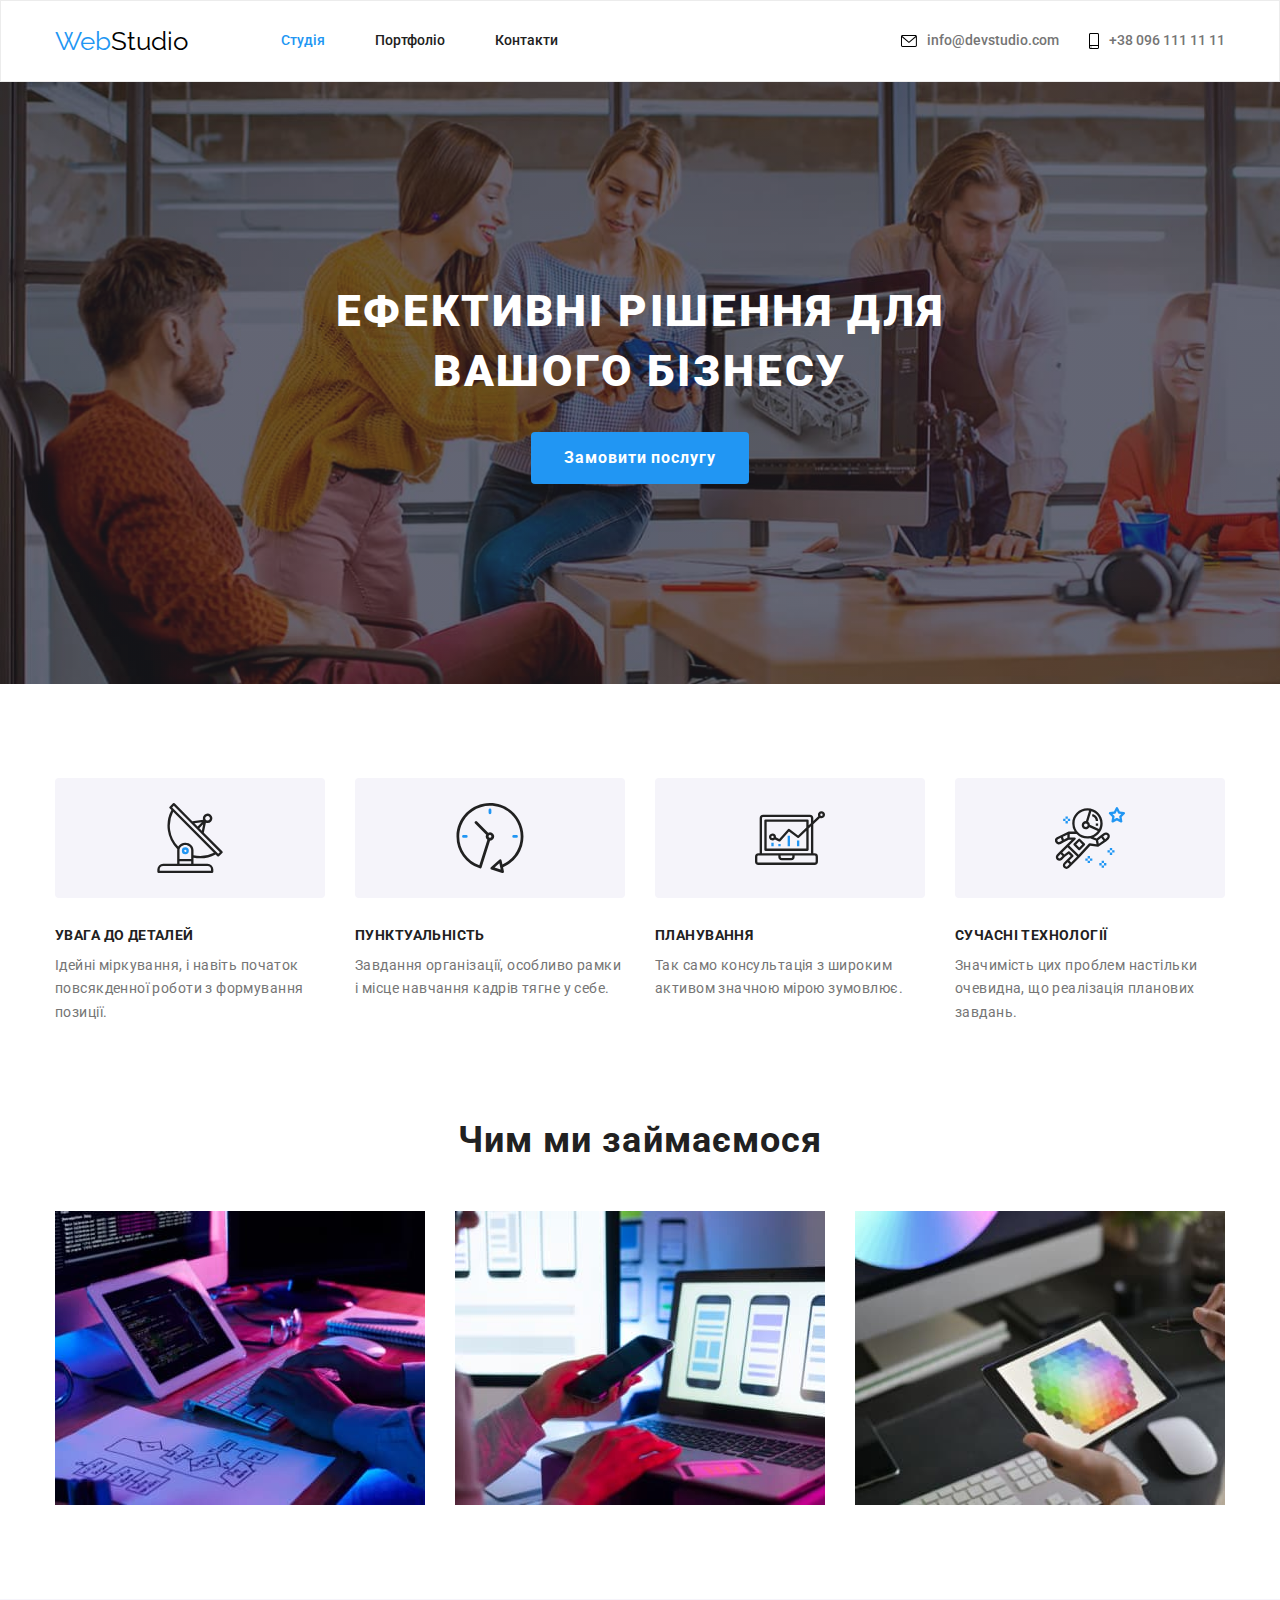
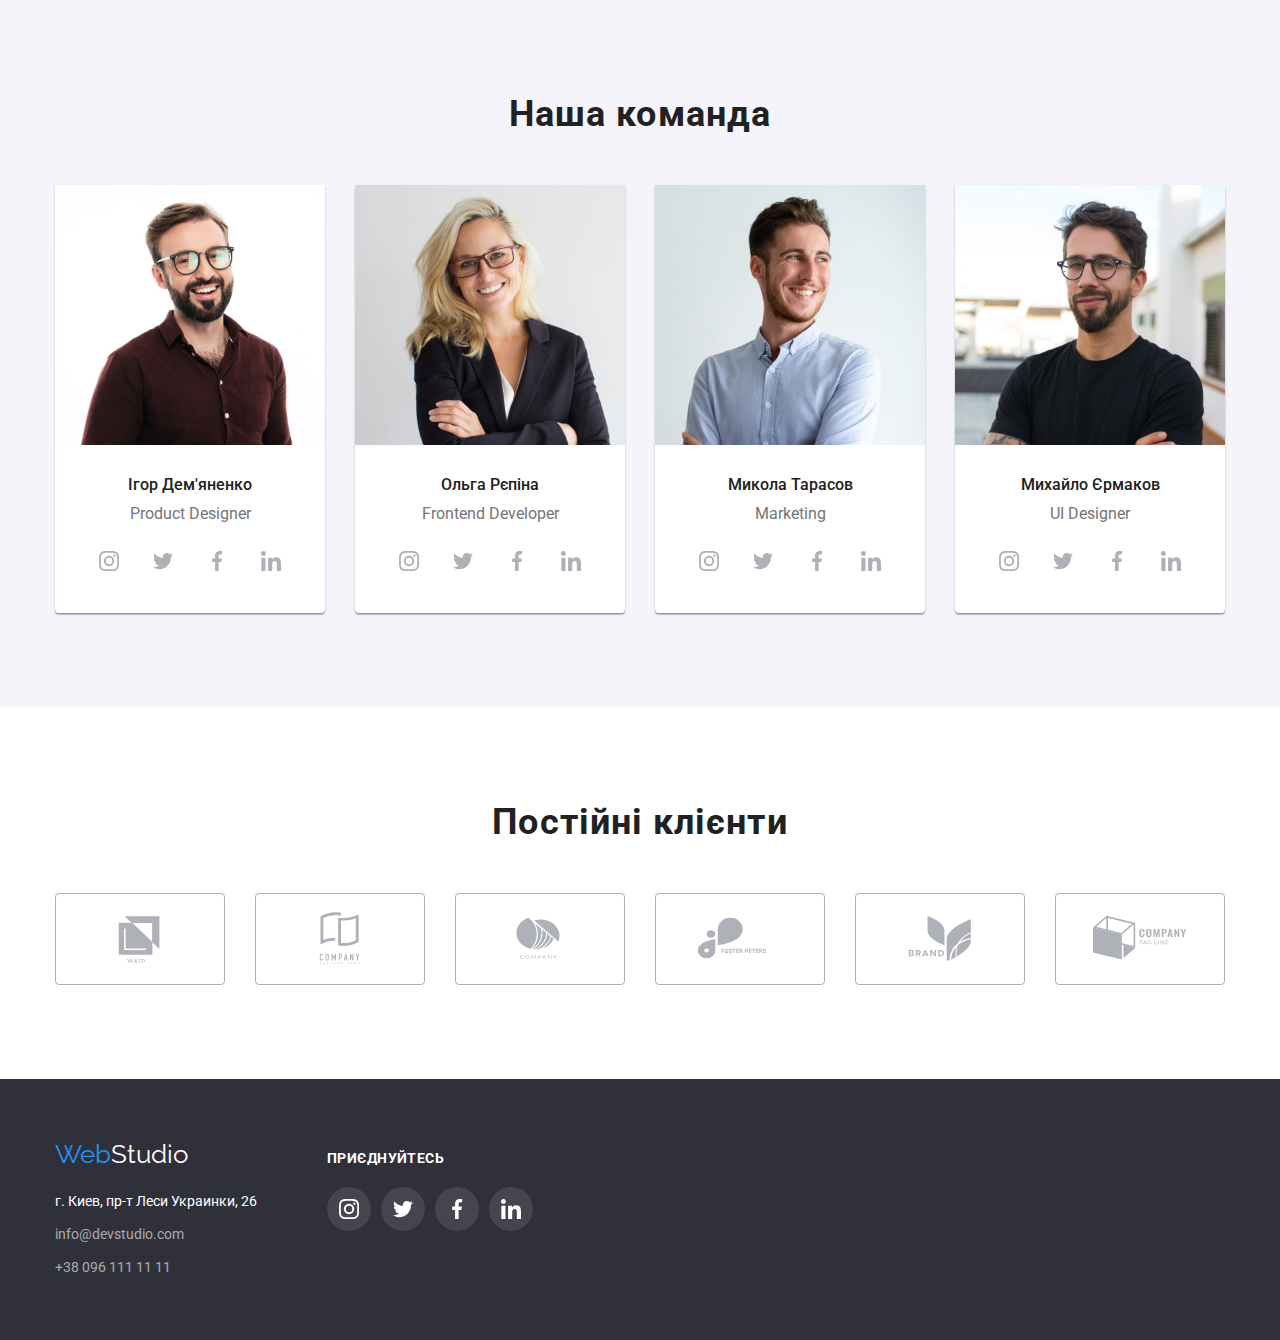
==== index.html @ 963c60fb "decoration index.html and portfoilio.html" ====
<!DOCTYPE html>
<html lang="uk">
<head>
    <meta charset="UTF-8">
    <meta http-equiv="X-UA-Compatible" content="IE=edge">
    <meta name="viewport" content="width=device-width, initial-scale=1.0">

    <title>Студія</title>
    <link rel="preconnect" href="https://fonts.googleapis.com">
    <link rel="preconnect" href="https://fonts.gstatic.com" crossorigin>
    <link href="https://fonts.googleapis.com/css2?family=Raleway:wght@700&family=Roboto:wght@400;500;700;900&display=swap" rel="stylesheet">
    <link rel="stylesheet" href="https://cdnjs.cloudflare.com/ajax/libs/modern-normalize/1.1.0/modern-normalize.min.css">
    <link rel="stylesheet" href="./css/styles.css">
</head>
<body>
    <!--Header-->
    <header class="menu">
        <div class="container main-nav">
        <nav class="nav-menu">
            <a href="./index.html" class="logo link">Web<span class="logo-header">Studio</span></a>
            <ul class="list nav-list">
                <li class="item"><a href="./index.html" class="link nav-link active">Студія</a></li>
                <li class="item"><a href="./portfolio.html" class="link nav-link">Портфоліо</a></li>
                <li class="item"><a href="#" class="link nav-link">Контакти</a></li>
            </ul>
        </nav>
        <ul class="list contact-menu">
            <li class="item">
                <a href="info@devstudio.com" class="link contact-link">
                    <svg class="contact-icon" width="16" height="12">
                        <use href="./images/icons.svg#icon-envelope"></use>
                    </svg>
                    info@devstudio.com</a>
            </li>
            <li class="item">
                <a href="tel:+380961111111" class="link contact-link">
                    <svg class="contact-icon" width="10" height="16">
                        <use href="./images/icons.svg#icon-smartphone"></use>
                    </svg>
                    +38 096 111 11 11</a>
            </li>
        </ul>
        </div>
    </header>
    <!--Main-->
    <main>
        <!--section1 Hero-->
        <section class="hero">
            <div class="container">
                <h1 class="hero-title">Ефективні рішення для вашого бізнесу</h1>
                <button type="button" class="hero-button">Замовити послугу</button>
            </div>
        </section>
        
        <!--section2 Benefits-->
        <section class="section">
            <div class="container">
                <h2 class="visually-hidden">Наші переваги</h2>
                <ul class="list box-list">
                    <li class="box-item">
                        <div class="wrap-icon">
                            <svg lang="en" aria-label="antenna icon"  width="70" height="70">
                                <use href="./images/icons.svg#icon-antenna"></use>
                            </svg>
                        </div>
                        <h3 class="box-title">Увага до деталей</h3> 
                        <p class="box-text">Ідейні міркування, і навіть початок повсякденної роботи з формування позиції.</p>
                    </li>
                    <li class="box-item">
                        <div class="wrap-icon">
                            <svg lang="en" aria-label="clock icon"  width="70" height="70">
                                <use href="./images/icons.svg#icon-clock"></use>
                            </svg>
                        </div>
                        <h3 class="box-title">Пунктуальність</h3>
                        <p class="box-text">Завдання організації, особливо рамки і місце навчання кадрів тягне у себе.</p>
                    </li>
                    <li class="box-item">
                        <div class="wrap-icon">
                            <svg lang="en" aria-label="diagram icon"  width="70" height="70">
                                <use href="./images/icons.svg#icon-diagram"></use>
                            </svg>
                        </div>
                        <h3 class="box-title">Планування</h3>
                        <p class="box-text">Так само консультація з широким активом значною мірою зумовлює.</p>
                    </li>
                    <li class="box-item">
                        <div class="wrap-icon">
                            <svg lang="en" aria-label="astronaut icon" width="70" height="70">
                                <use href="./images/icons.svg#icon-astronaut"></use>
                            </svg>
                        </div>
                        <h3 class="box-title">Сучасні технології</h3>
                        <p class="box-text">Значимість цих проблем настільки очевидна, що реалізація планових завдань.</p>
                    </li>
                </ul>
            </div>
        </section>
        
        <!--section3 Work-->
        <section class="section worrk-section">
            <div class="container">
                <h2 class="section-title">Чим ми займаємося</h2>
                <ul class="list work-list">
                    <li>
                        <img src="./images/computer.jpg" alt="Людина працює за комп'ютером" width="370" />
                    </li>
                    <li>
                        <img src="./images/mobile.jpg" alt="Людина працює за ноутбуком з телефоном" width="370" />
                    </li>
                    <li>
                        <img src="./images/tablet.jpg" alt="Людина працює на планшеті" width="370" />
                    </li>
                </ul>
            </div>
        </section>
           
        <!--section4 Team-->
        <section class="section card">
            <div class="container">
                <h2 class="section-title">Наша команда</h2>
                <ul class="list card-list">
                    <li class="card-item">
                        <img src="./images/igor.jpg" alt="Чоловік в окулярах з бородою" width="270" />
                        <h3 class="card-name">Ігор Дем'яненко</h3>
                        <p class="card-prof">Product Designer</p>
                        <ul class="social-list">
                            <li class="social-list-item">
                                <a href="#" class="social-list-link">
                                    <svg lang="en" aria-label="instagram icon" class="social-list-icon" width="20" height="20">
                                        <use href="./images/icons.svg#icon-instagram"></use>
                                    </svg>
                                </a>
                            </li>
                            <li class="social-list-item">
                                <a href="#" class="social-list-link">
                                    <svg lang="en" aria-label="twitter ion" class="social-list-icon" width="20" height="20">
                                        <use href="./images/icons.svg#icon-twitter"></use>
                                    </svg>
                                </a>
                            </li>
                            <li class="social-list-item">
                                <a href="#" class="social-list-link">
                                    <svg lang="en" aria-label="facebook icon" class="social-list-icon" width="20" height="20">
                                        <use href="./images/icons.svg#icon-facebook"></use>
                                    </svg>
                                </a>
                            </li>
                            <li class="social-list-item">
                                <a href="#" class="social-list-link">
                                    <svg lang="en" aria-label="linkedin icon" class="social-list-icon" width="20" height="20">
                                        <use href="./images/icons.svg#icon-linkedin"></use>
                                    </svg>
                                </a>
                            </li>
                        </ul>
                    </li>
                    <li class="card-item">
                        <img src="./images/olga.jpg" alt="Блондинка жінка в окулярах" width="270" />
                        <h3 class="card-name">Ольга Рєпіна</h3>
                        <p class="card-prof">Frontend Developer</p>
                        <ul class="social-list">
                            <li class="social-list-item">
                                <a href="#" class="social-list-link">
                                    <svg lang="en" aria-label="instagram icon" class="social-list-icon" width="20" height="20">
                                        <use href="./images/icons.svg#icon-instagram"></use>
                                    </svg>
                                </a>
                            </li>
                            <li class="social-list-item">
                                <a href="#" class="social-list-link">
                                    <svg lang="en" aria-label="twitter ion" class="social-list-icon" width="20" height="20">
                                        <use href="./images/icons.svg#icon-twitter"></use>
                                    </svg>
                                </a>
                            </li>
                            <li class="social-list-item">
                                <a href="#" class="social-list-link">
                                    <svg lang="en" aria-label="facebook icon" class="social-list-icon" width="20" height="20">
                                        <use href="./images/icons.svg#icon-facebook"></use>
                                    </svg>
                                </a>
                            </li>
                            <li class="social-list-item">
                                <a href="#" class="social-list-link">
                                    <svg lang="en" aria-label="linkedin icon" class="social-list-icon" width="20" height="20">
                                        <use href="./images/icons.svg#icon-linkedin"></use>
                                    </svg>
                                </a>
                            </li>
                        </ul>
                    </li>
                    <li class="card-item">
                        <img src="./images/nikolay.jpg" alt="Чоловік з посмішкою у світлій сорочці" width="270" />
                        <h3 class="card-name">Микола Тарасов</h3>
                        <p class="card-prof">Marketing</p>
                        <ul class="social-list">
                            <li class="social-list-item">
                                <a href="#" class="social-list-link">
                                    <svg lang="en" aria-label="instagram icon" class="social-list-icon" width="20" height="20">
                                        <use href="./images/icons.svg#icon-instagram"></use>
                                    </svg>
                                </a>
                            </li>
                            <li class="social-list-item">
                                <a href="#" class="social-list-link">
                                    <svg lang="en" aria-label="twitter ion" class="social-list-icon" width="20" height="20">
                                        <use href="./images/icons.svg#icon-twitter"></use>
                                    </svg>
                                </a>
                            </li>
                            <li class="social-list-item">
                                <a href="#" class="social-list-link">
                                    <svg lang="en" aria-label="facebook icon" class="social-list-icon" width="20" height="20">
                                        <use href="./images/icons.svg#icon-facebook"></use>
                                    </svg>
                                </a>
                            </li>
                            <li class="social-list-item">
                                <a href="#" class="social-list-link">
                                    <svg lang="en" aria-label="linkedin icon" class="social-list-icon" width="20" height="20">
                                        <use href="./images/icons.svg#icon-linkedin"></use>
                                    </svg>
                                </a>
                            </li>
                        </ul>
                    </li>
                    <li class="card-item">
                        <img src="./images/mihail.jpg" alt="Чоловік в окулярах у темній футболці" width="270" />
                        <h3 class="card-name">Михайло Єрмаков</h3>
                        <p class="card-prof">UI Designer</p>
                        <ul class="social-list">
                            <li class="social-list-item">
                                <a href="#" class="social-list-link">
                                    <svg lang="en" aria-label="instagram icon" class="social-list-icon" width="20" height="20">
                                        <use href="./images/icons.svg#icon-instagram"></use>
                                    </svg>
                                </a>
                            </li>
                            <li class="social-list-item">
                                <a href="#" class="social-list-link">
                                    <svg lang="en" aria-label="twitter ion" class="social-list-icon" width="20" height="20">
                                        <use href="./images/icons.svg#icon-twitter"></use>
                                    </svg>
                                </a>
                            </li>
                            <li class="social-list-item">
                                <a href="#" class="social-list-link">
                                    <svg lang="en" aria-label="facebook icon" class="social-list-icon" width="20" height="20">
                                        <use href="./images/icons.svg#icon-facebook"></use>
                                    </svg>
                                </a>
                            </li>
                            <li class="social-list-item">
                                <a href="#" class="social-list-link">
                                    <svg lang="en" aria-label="linkedin icon" class="social-list-icon" width="20" height="20">
                                        <use href="./images/icons.svg#icon-linkedin"></use>
                                    </svg>
                                </a>
                            </li>
                        </ul>
                    </li>
                </ul>
            </div>
        </section>

        <!-- section5 Clients -->
        <section class="section">
            <div class="container">
                <h2 class="section-title">Постійні клієнти</h2>
                <ul class="client-list">
                    <li>
                        <a href="#" class="client-list-link">
                        <svg lang="en" aria-label="client icon" class="client-list-icon" width="106" height="60">
                            <use href="./images/icons.svg#icon-client1"></use>
                        </svg>
                        </a>
                    </li>
                    <li>
                        <a href="#" class="client-list-link">
                        <svg lang="en" aria-label="client icon" class="client-list-icon" width="106" height="60">
                            <use href="./images/icons.svg#icon-client2"></use>
                        </svg>
                        </a>
                    </li>
                    <li>
                        <a href="#" class="client-list-link">
                        <svg lang="en" aria-label="client icon" class="client-list-icon" width="106" height="60">
                            <use href="./images/icons.svg#icon-client3"></use>
                        </svg>
                        </a>
                    </li>
                    <li>
                        <a href="#" class="client-list-link">
                        <svg lang="en" aria-label="client icon" class="client-list-icon" width="106" height="60">
                            <use href="./images/icons.svg#icon-client4"></use>
                        </svg>
                        </a>
                    </li>
                    <li>
                        <a href="#" class="client-list-link">
                        <svg lang="en" aria-label="client icon" class="client-list-icon" width="106" height="60">
                            <use href="./images/icons.svg#icon-client5"></use>
                        </svg>
                        </a>
                    </li>
                    <li>
                        <a href="#" class="client-list-link">
                        <svg lang="en" aria-label="client icon" class="client-list-icon" width="106" height="60">
                            <use href="./images/icons.svg#icon-client6"></use>
                        </svg>
                        </a>
                    </li>
                </ul>
            </div>

        </section>
      </main>
    <!--Footer-->
    <footer class="page-footer">
        <div class="container">
            <div class="wrap-footer">
                <div class="wrap-contact">
                <a href="./index.html" class="logo link link-logo">Web<span class="logo-footer">Studio</span></a>
                <address>
                    <ul class="list">
                        <li class="address-item"><a href="https://goo.gl/maps/CPtrU1FHBa2aNyZL9" target="_blank" rel="noopener noreferrer" class="link footer-contact">г. Киев, пр-т Леси Украинки, 26</a></li>
                        <li class="address-item"><a href="mailto:info@devstudio.com" class="link footer-link">info@devstudio.com</a></li>
                        <li class="address-item"><a href="tel:+380961111111" class="link footer-link">+38 096 111 11 11</a></li>
                    </ul>
                </address>
                </div>
                <div class="wrap-join">
                    <h2 class="title-social">приєднуйтесь</h2>
                    <ul class="social-list-footer">
                        <li class="social-list-item">
                            <a href="#" class="social-footer-link">
                                <svg lang="en" aria-label="instagram icon" class="social-footer-icon" width="20" height="20">
                                    <use href="./images/icons.svg#icon-instagram"></use>
                                </svg>
                            </a>
                        </li>
                        <li class="social-list-item">
                            <a href="#" class="social-footer-link">
                                <svg lang="en" aria-label="twitter ion" class="social-footer-icon" width="20" height="20">
                                    <use href="./images/icons.svg#icon-twitter"></use>
                                </svg>
                            </a>
                        </li>
                        <li class="social-list-item">
                            <a href="#" class="social-footer-link">
                                <svg lang="en" aria-label="facebook icon" class="social-footer-icon" width="20" height="20">
                                    <use href="./images/icons.svg#icon-facebook"></use>
                                </svg>
                            </a>
                        </li>
                        <li class="social-list-item">
                            <a href="#" class="social-footer-link">
                                <svg lang="en" aria-label="linkedin icon" class="social-footer-icon" width="20" height="20">
                                    <use href="./images/icons.svg#icon-linkedin"></use>
                                </svg>
                            </a>
                        </li>
                    </ul>
                </div>
            </div>
        </div>
    </footer>
</body>
</html>
---- css/styles.css ----
:root {
    --main-dark-color: #2F303A;
    --main-light-color: #FFFFFF;
    --secondary-light-color: #F5F4FA;
    --hero-background: #C4C4C4;
    --icon-color:#AFB1B8;

    --main-font-color: #212121;
    --secondary-font-color: #757575;
    --hero-font-color: #FFFFFF;

    --logo-color: #2196F3;
    --logo-header-color: #000000;
    --logo-footer-color: #FFFFFF;
    --hover-color: #2196F3;
    --dark-hover-color:#188CE8;
    --active-color: #2196F3;
}

/*Global*/
body {
    font-family: 'Roboto', sans-serif;
    background-color: var(--main-light-color);
    color: var(--main-font-color);
}

.visually-hidden {
    position: absolute;
    white-space: nowrap;
    width: 1px;
    height: 1px;
    overflow: hidden;
    border: 0;
    padding: 0;
    clip: rect(0 0 0 0);
    clip-path: inset(50%);
    margin: -1px;
}

.link {
    text-decoration: none;
    color: inherit;
}

.list {
    list-style: none;
}

img{
    display: block;
    max-width: 100%;
    height: auto;
}

.active {
    color: var(--active-color);
}

.section-title {
    margin-bottom: 50px;

    font-weight: 700;
    font-size: 36px;
    line-height: 1.17;
    text-align: center;
    letter-spacing: 0.03em;
}

h1,h2,h3,h4,ul,p{
   margin: 0;
   padding: 0;
   list-style: none;
  }

.container{
    width: 1200px;
    padding-left: 15px;
    padding-right: 15px;
    margin-left: auto;
    margin-right: auto;
   
}
.section{
    padding-top: 94px;
    padding-bottom: 94px;
}

/* Logo */
.logo {
    font-family: 'Raleway', sans-serif;
    font-size: 26px;
    line-height: 1.19;
    color: var(--logo-color);
}

/*Studio*/
/*Header*/
.menu{
    border: 1px solid #ECECEC;
}
.main-nav{
    display: flex;
    align-items: center;
}
.nav-menu{
    display: flex;
    align-items: center;
}
.nav-list{
    display: flex;
    margin-left: 93px;
}

.nav-list .item:not(:last-child ){
    margin-right: 50px;
}
.nav-list .link{
 display: block;
 padding-top: 32px;
 padding-bottom: 32px;
}
.contact-link{
 padding-top: 32px;
 padding-bottom: 32px;
}

.contact-menu {
    display: flex;
    margin-left: auto;
}
.contact-menu .item:not(:last-child ){
    margin-right: 30px;
}


.logo-header {
    color: var(--logo-header-color);
}

.contact-link {
    display: flex;
    justify-content: center;
    align-items: center;
    color: var(--secondary-font-color);
}
.contact-icon{
   
    margin-right: 10px;

}

.nav-link,
.contact-link {
    font-weight: 500;
    font-size: 14px;
    line-height: 1.14;
}

.nav-link:hover,
.nav-link:focus {
    color: var(--hover-color);
}

.contact-link:hover,
.contact-link:focus {
    color: var(--hover-color);
}
.contact-link:hover .contact-icon,
.contact-link:focus .contact-icon {
    fill: var(--hover-color);
}

/* Main */
/* Hero */
.hero {
    background-color: var(--hero-background);
    text-align: center;
    padding-top: 200px;
    padding-bottom: 200px;

    background-image: linear-gradient(rgba(47, 48, 58, 0.4),rgba(47, 48, 58, 0.4)), url('../images/hero.jpg');
    background-size: 1600px,cover;
}

.hero-title {
    width: 696px;
    margin-left: auto;
    margin-right: auto;
    margin-bottom: 30px;

    font-weight: 900;
    font-size: 44px;
    line-height: 1.36;
    color: var(--hero-font-color);
    text-transform: uppercase;
    letter-spacing: 0.06em;
}
.hero-button {
    padding: 10px 32px;
    border: 1px solid transparent;
    min-width: 216px;

    font-weight: 700;
    font-size: 16px;
    line-height: 1.88;
    color: var(--hero-font-color);
    background-color: var(--logo-color);
    cursor: pointer;
    font-family: inherit;
    letter-spacing: 0.06em;
    border-radius: 4px;
}

.hero-button:hover,
.hero-button:focus {
    background-color: var(--dark-hover-color);
}

/* Benefits */
.box-list{
    display: flex;
    column-gap: 30px;
}
.box-item{
   flex-basis: calc((100% - 90px) / 4);
}
.box-title {
    margin-bottom: 10px;

    font-weight: 700;
    font-size: 14px;
    line-height: 1.14;
    text-transform: uppercase;
    letter-spacing: 0.03em;
}

.box-text {
    font-size: 14px;
    line-height: 1.7;
    color: var(--secondary-font-color);
    letter-spacing: 0.03em;
}

.wrap-icon{
    display: flex;
    justify-content: center;
    align-items: center;
    background-color: var(--secondary-light-color);
    padding: 25px 100px;
    margin-bottom: 30px;
    border-radius: 4px;
}

/* Work */
.worrk-section{
    padding-top: 0;
}
.work-list{
    display: flex;
    column-gap: 30px;
}

/* Team */
.card-list {
    display: flex;
    flex-basis: calc((100% - 90px) / 4);
    column-gap: 30px;
}
.card {
    background-color: var(--secondary-light-color);
}
.card-item {
    background-color: var(--main-light-color);
    border-radius: 0px 0px 4px 4px;
    box-shadow: 0px 1px 3px rgba(0, 0, 0, 0.12), 0px 1px 1px rgba(0, 0, 0, 0.14), 0px 2px 1px rgba(0, 0, 0, 0.2);
}
.card-name {
    padding-top: 30px;
    margin-bottom: 10px;

    font-weight: 500;
    font-size: 16px;
    line-height: 1.19;
    text-align: center;
}
.card-prof {
    margin-bottom: 16px;

    font-size: 16px;
    line-height: 1.19;
    color: var(--secondary-font-color);
    text-align: center;
}
.social-list{
    display: flex;
    justify-content: center;
    column-gap: 10px;
    padding-bottom: 30px;
}
.social-list-link{
    display: flex;
    justify-content: center;
    align-items: center;
    width: 44px;
    height: 44px;
    border-radius: 50%;
    background-color: var(--main-light-color) ;
}
.social-list-icon{
    fill: var(--icon-color);
}

.social-list-link:hover,
.social-list-link:focus{
    background-color: var(--hover-color);
}
.social-list-link:hover .social-list-icon,
.social-list-link:focus .social-list-icon{
   fill: var(--main-light-color);
}

/* Clients */
.client-list{
    display: flex;
    justify-content: center;
    column-gap: 30px;
    margin-top: 50px;

}

.client-list-icon{
    fill: var(--icon-color);
}

.client-list-link {
    display: flex;
    justify-content: center;
    align-items: center;
    width: 170px;
    height: 92px;
    border: 1px solid var(--icon-color);
    border-radius: 4px;
    background-color: var(--main-light-color);
}

.client-list-link:hover,
.client-list-link:focus {
    border-color: var(--hover-color);
}
.client-list-link:hover .client-list-icon,
.client-list-link:focus .client-list-icon{
    fill: var(--hover-color);
}


/* Footer */
.page-footer {
    padding-top: 60px;
    padding-bottom: 60px;
    background-color: var(--main-dark-color);
}

.address-item:not(:last-child){
    margin-bottom: 9px;
}

.logo-footer {
    color: var(--logo-footer-color);
}

.link-logo{
    margin-bottom: 20px;
    display: inline-block;
}
.footer-contact,
.footer-link {
    font-style: normal;
    font-weight: 400;
    font-size: 14px;
    line-height: 1.7;
}

.footer-contact {
    color: var(--main-light-color);
}

.footer-link {
    color: rgba(255, 255, 255, 0.6);
}

.footer-contact:hover,
.footer-contact:focus {
    color: var(--hover-color);
}

.footer-link:hover,
.footer-link:focus {
    color: var(--hover-color);
}

.wrap-footer{
    display: flex;
    align-items: baseline;
}
.wrap-join{
    margin-left: 70px;
}
.title-social{
    margin-bottom: 20px;

    font-weight: 700;
    font-size: 14px;
    line-height: 1.14;
    letter-spacing: 0.03em;
    text-transform: uppercase;
    color: var(--main-light-color);
}

.social-list-footer {
    display: flex;
    justify-content: center;
    column-gap: 10px;
   
}

.social-footer-link{
    display: flex;
    justify-content: center;
    align-items: center;
    width: 44px;
    height: 44px;
    border-radius: 50%;
    background-color: rgba(255, 255, 255, 0.1);
}

.social-footer-icon {
    fill: var(--main-light-color);
}

.social-footer-link:hover,
.social-footer-link:focus {
    background-color: var(--hover-color);
}

.social-footer-link:hover .social-footer-icon,
.social-footer-link:focus .social-footer-icon {
    fill: var(--main-light-color);
}

/*Portfolio*/
.button-wrap{
    display: flex;
    justify-content: center;
    column-gap: 8px;
    margin-bottom: 50px;
}

.portfolio-wrap{
    display: flex;
    flex-wrap:wrap;
    flex-basis: calc((100% - 60px) /3);
    gap: 30px;

}

.portfolio-item{
    padding: 20px 24px;
    border: 1px solid #EEEEEE;
    border-top: none;
}

.button-filter {
    padding: 6px 22px;
    border: 1px solid transparent;
    min-width: 130px;

    font-weight: 500;
    font-size: 16px;
    line-height: 1.6;
    color: var(--main-font-color);
    background-color: var(--secondary-light-color);
    cursor: pointer;
    font-family: inherit;
    border-radius: 4px;
    text-align: center;
    letter-spacing: 0.03em;
}

.button-filter:hover,
.button-filter:focus {
    color: white;
    background-color: var(--hover-color);
    box-shadow: 0px 3px 1px rgba(0, 0, 0, 0.1), 0px 1px 2px rgba(0, 0, 0, 0.08), 0px 2px 2px rgba(0, 0, 0, 0.12);
}
.portfolio-link{
    display: block;
}
.portfolio-link:hover {
    box-shadow: 0px 1px 1px rgba(0, 0, 0, 0.12), 0px 4px 4px rgba(0, 0, 0, 0.06), 1px 4px 6px rgba(0, 0, 0, 0.16);
}
.portfolio-title {
   margin-bottom: 4px;

    font-weight: 700;
    font-size: 18px;
    line-height: 2;
    letter-spacing: 0.06em;
}

.portfolio-name {
    font-size: 16px;
    line-height: 1.88;
    color: var(--secondary-font-color);
    letter-spacing: 0.03em;
}
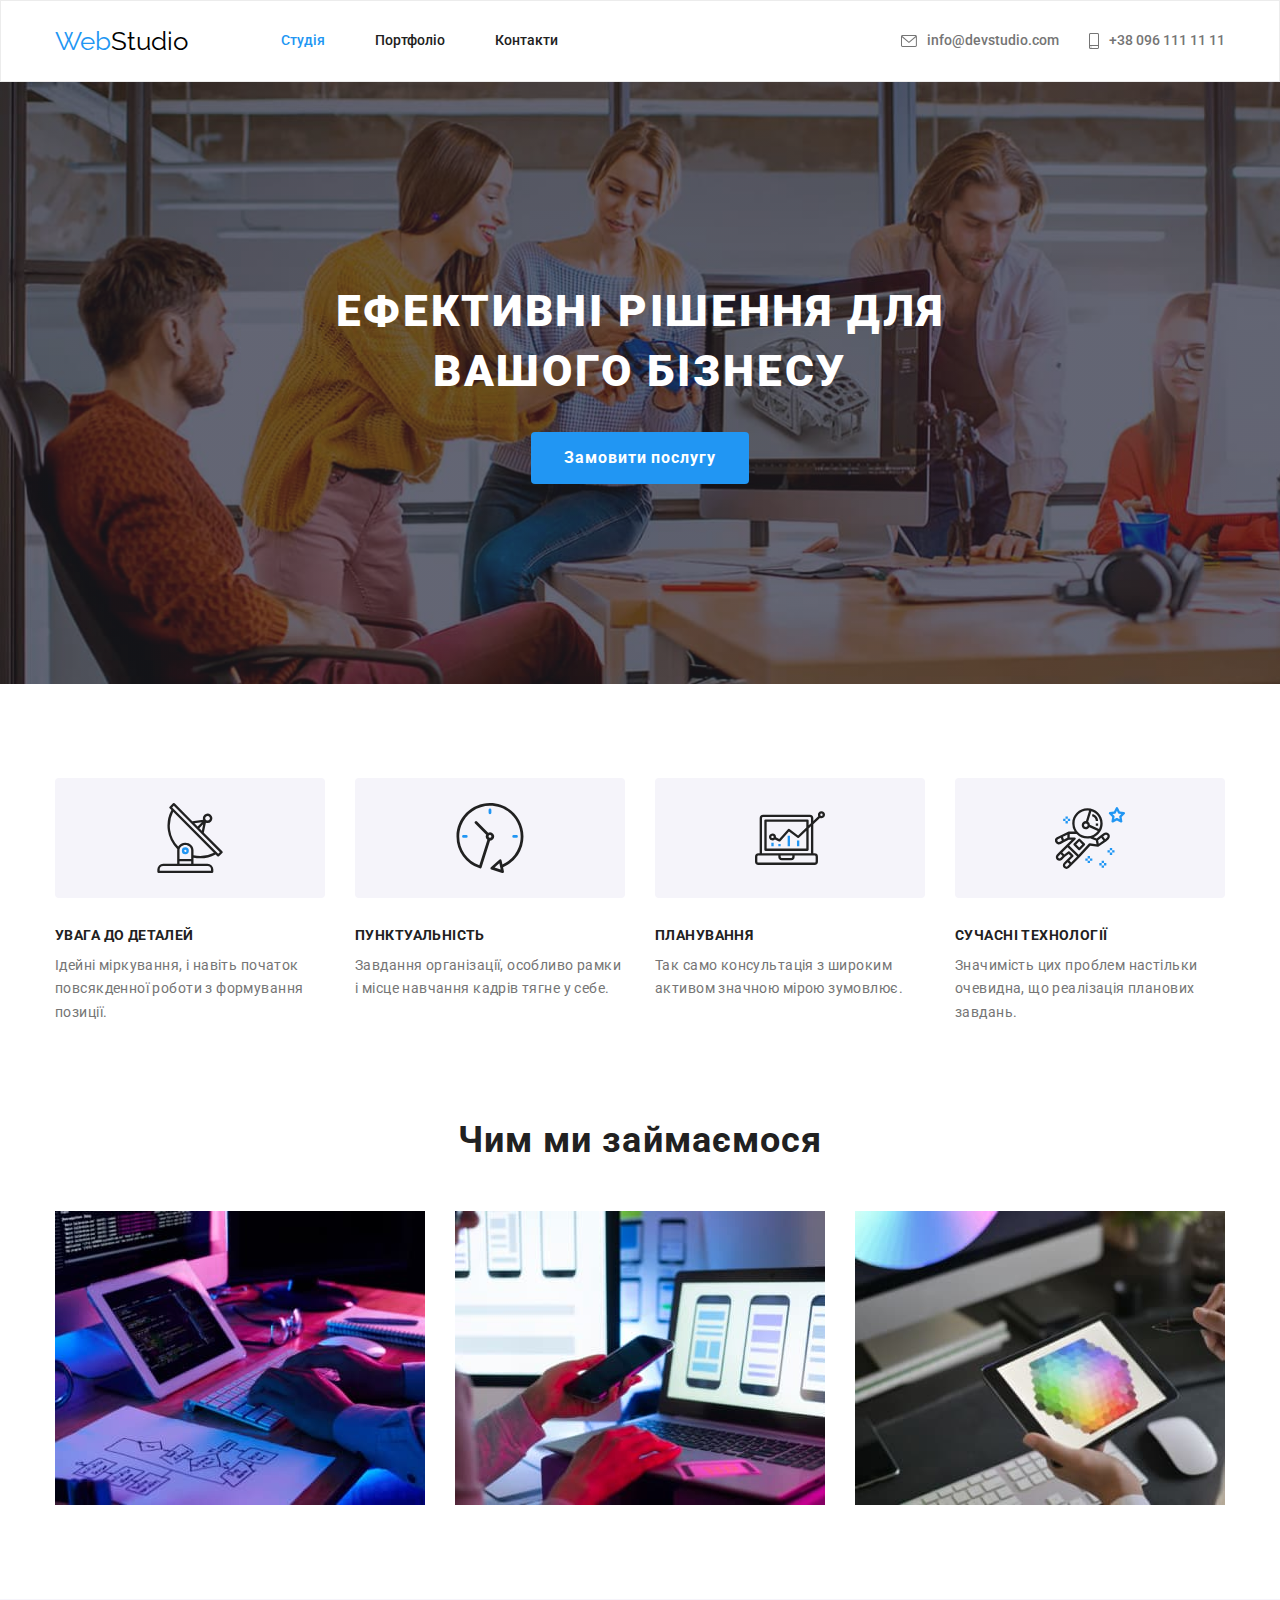
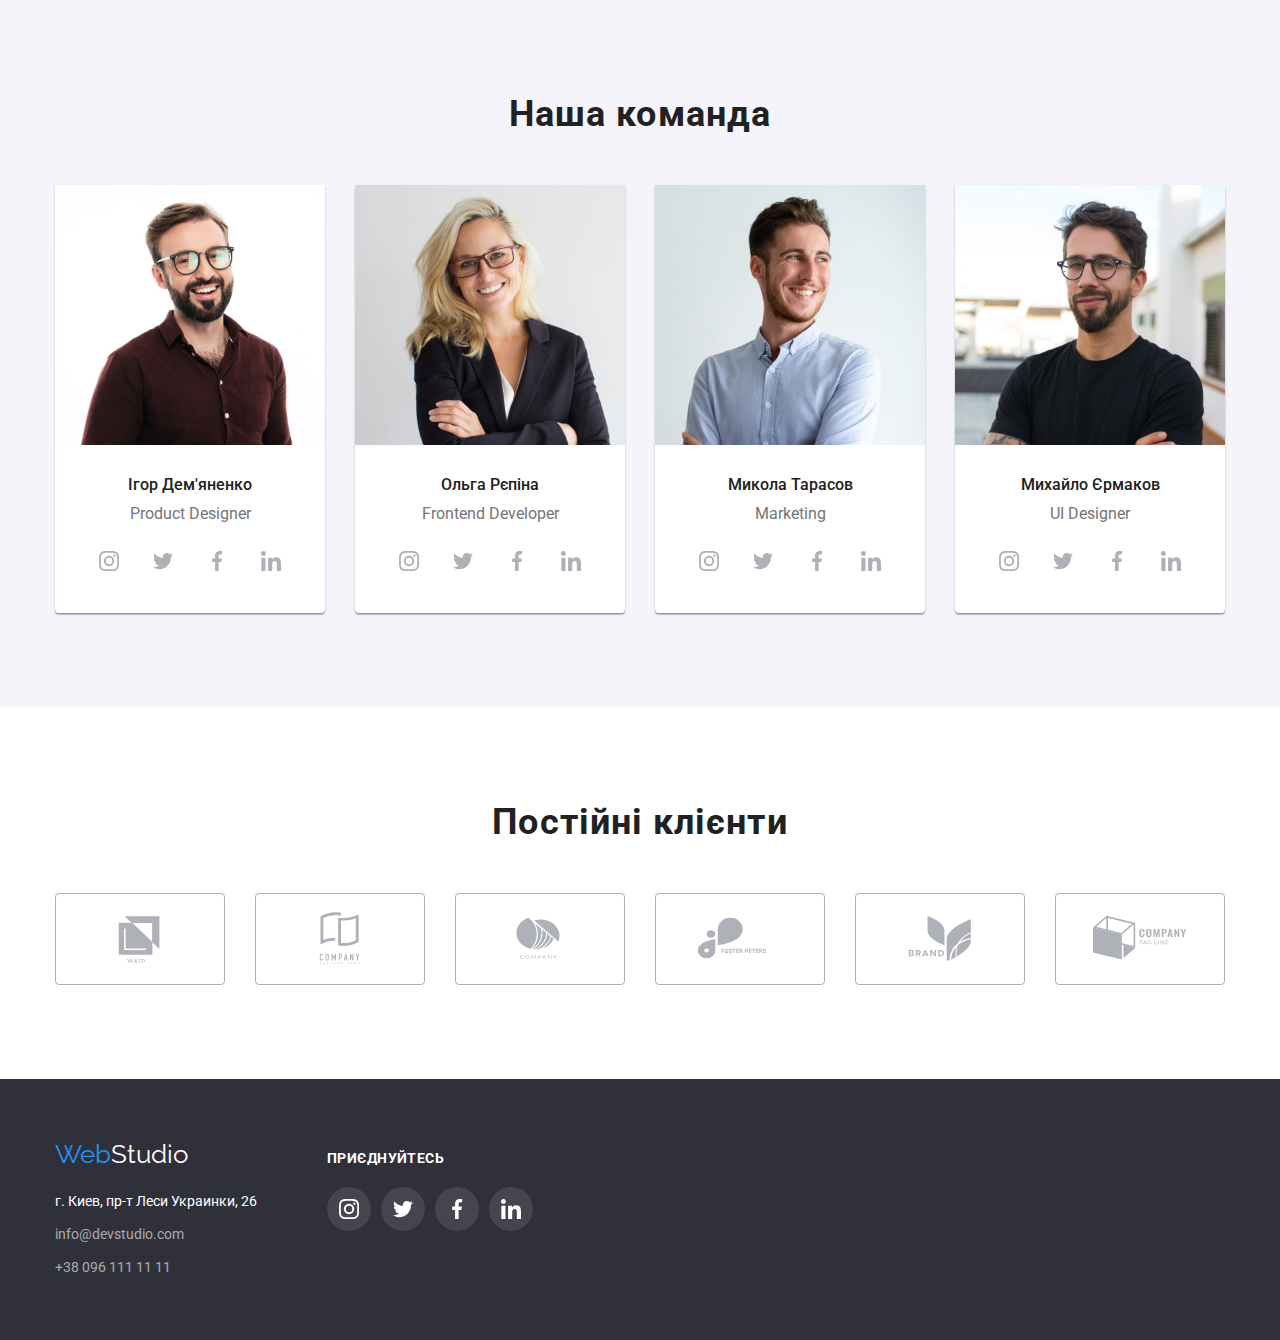
==== commit 35fa466a: "fix decoraion" ====
--- a/index.html
+++ b/index.html
@@ -331,7 +331,7 @@
                 </address>
                 </div>
                 <div class="wrap-join">
-                    <h2 class="title-social">приєднуйтесь</h2>
+                    <p class="title-social">приєднуйтесь</p>
                     <ul class="social-list-footer">
                         <li class="social-list-item">
                             <a href="#" class="social-footer-link">
--- a/css/styles.css
+++ b/css/styles.css
@@ -144,9 +144,8 @@
     color: var(--secondary-font-color);
 }
 .contact-icon{
-   
     margin-right: 10px;
-
+    fill: var(--secondary-font-color);
 }
 
 .nav-link,
@@ -246,7 +245,8 @@
     justify-content: center;
     align-items: center;
     background-color: var(--secondary-light-color);
-    padding: 25px 100px;
+    width: 270px;
+    height: 120px;
     margin-bottom: 30px;
     border-radius: 4px;
 }
@@ -324,8 +324,6 @@
     display: flex;
     justify-content: center;
     column-gap: 30px;
-    margin-top: 50px;
-
 }
 
 .client-list-icon{
@@ -442,10 +440,7 @@
     background-color: var(--hover-color);
 }
 
-.social-footer-link:hover .social-footer-icon,
-.social-footer-link:focus .social-footer-icon {
-    fill: var(--main-light-color);
-}
+
 
 /*Portfolio*/
 .button-wrap{
